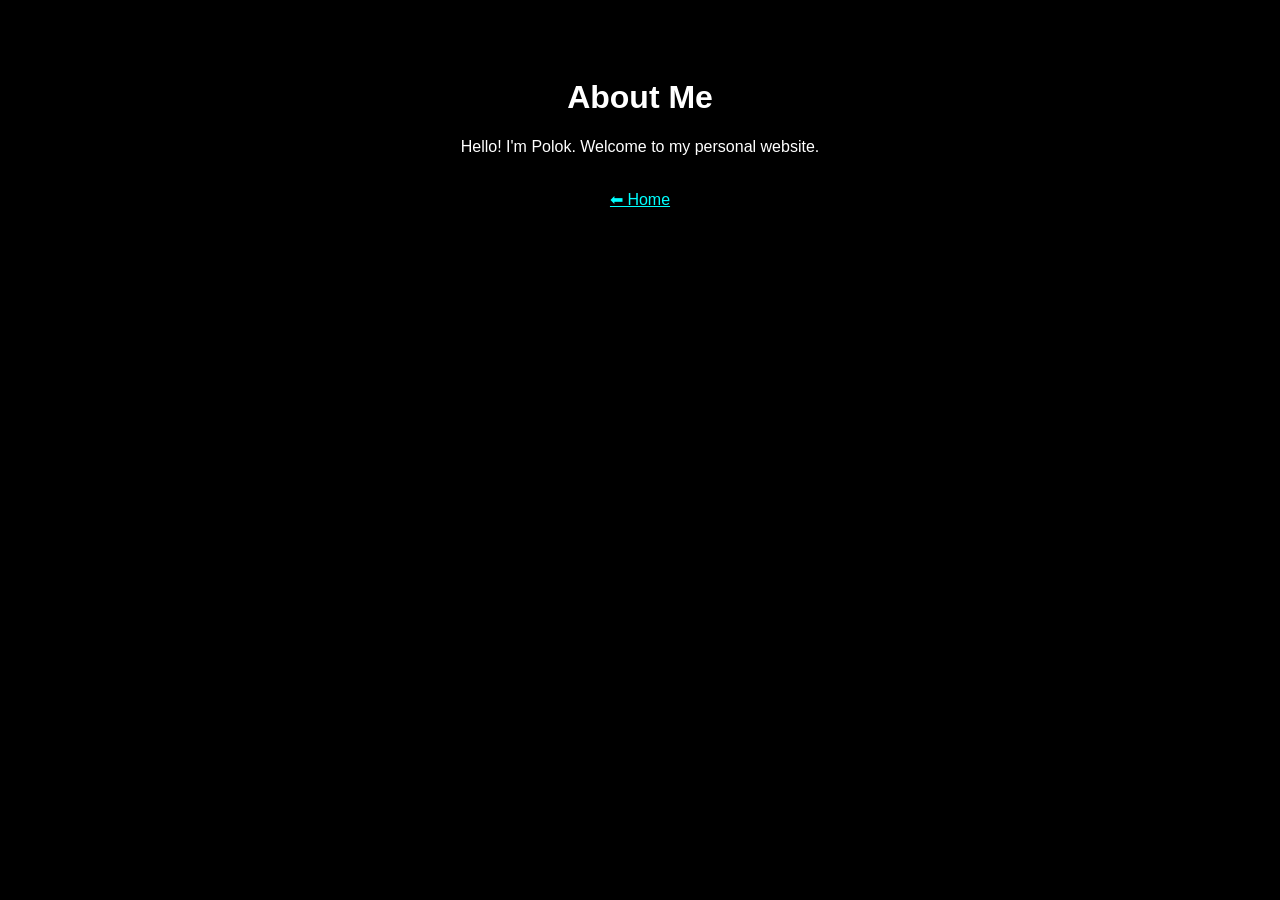
==== about.html @ 1d71f605 "Add files via upload" ====
<!DOCTYPE html>
<html>
<head>

<title>About</title>

<style>

body{
background:black;
color:white;
font-family:Arial;
text-align:center;
padding:50px;
}

a{
color:cyan;
}

</style>

</head>
<body>

<h1>About Me</h1>

<p>
Hello!
I'm Polok.
Welcome to my personal website.
</p>

<br>

<a href="index.html">
⬅ Home
</a>

</body>
</html>
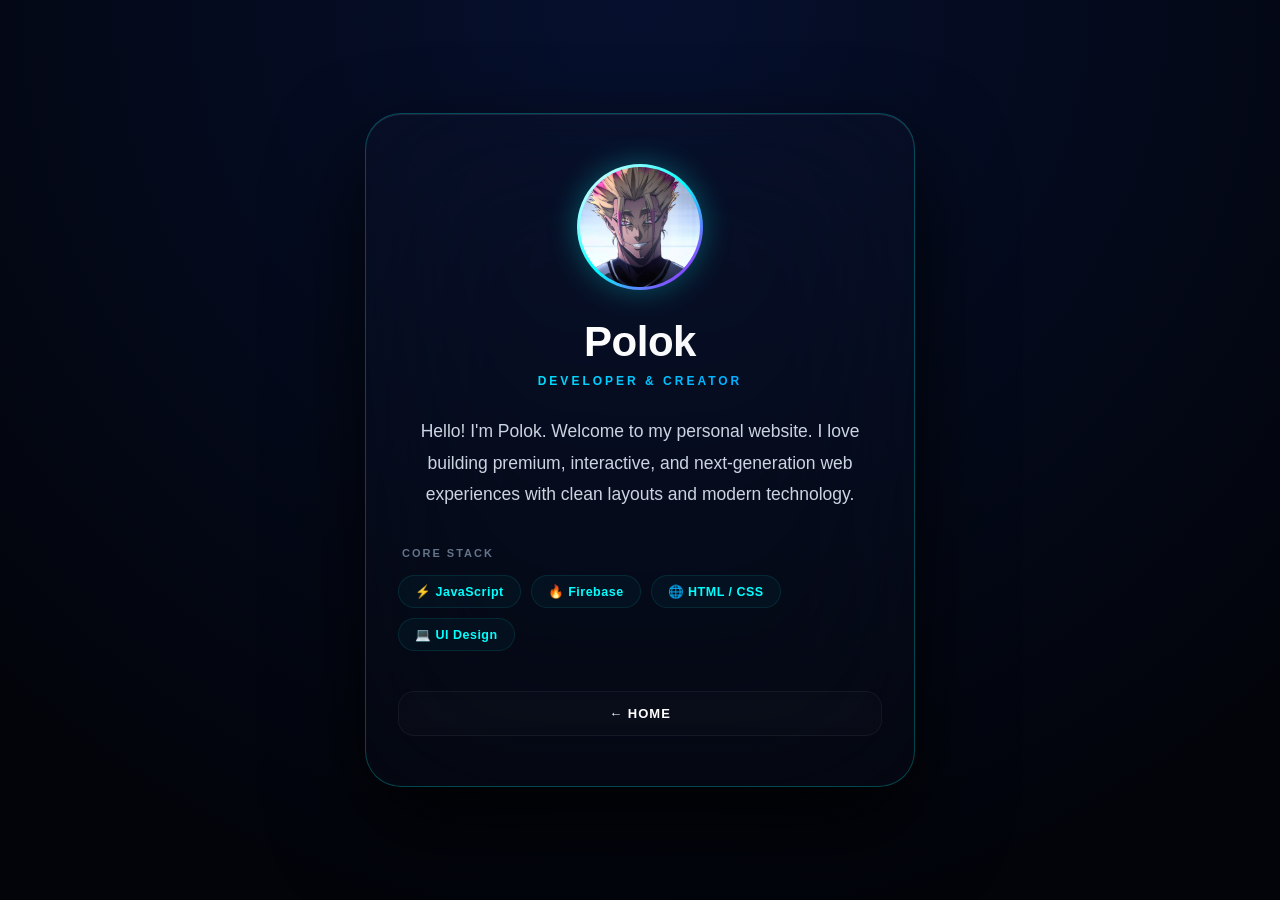
==== commit 81b86baf: "Add files via upload" ====
--- a/about.html
+++ b/about.html
@@ -1,41 +1,218 @@
 <!DOCTYPE html>
-<html>
+<html lang="en">
 <head>
-
-<title>About</title>
+<meta charset="UTF-8">
+<meta name="viewport" content="width=device-width, initial-scale=1.0, maximum-scale=1.0, user-scalable=no">
+<title>About Me</title>
 
 <style>
-
-body{
-background:black;
-color:white;
-font-family:Arial;
-text-align:center;
-padding:50px;
-}
-
-a{
-color:cyan;
-}
-
+:root {
+    --neon-cyan: #00ffff;
+    --neon-blue: #008cff;
+    --neon-purple: #bd00ff;
+    --bg-dark: #02040a;
+    /* একদম মিনিমাম ওপাসিটি দিয়ে আল্ট্রা-ট্রান্সপারেন্ট করা হয়েছে */
+    --card-bg: rgba(255, 255, 255, 0.01);
+    --border-glow: rgba(0, 255, 255, 0.25);
+}
+
+body {
+    background: radial-gradient(circle at 50% 0%, #06102e 0%, var(--bg-dark) 85%);
+    color: #f1f5f9;
+    font-family: -apple-system, BlinkMacSystemFont, 'Segoe UI', Roboto, Helvetica, Arial, sans-serif;
+    margin: 0;
+    padding: 30px 16px;
+    display: flex;
+    justify-content: center;
+    align-items: center;
+    min-height: 100vh;
+    box-sizing: border-box;
+    -webkit-font-smoothing: antialiased;
+}
+
+/* Hyper-Transparent Crystal Glassmorphism Card */
+.about-card {
+    background: var(--card-bg);
+    border: 1px solid var(--border-glow);
+    /* ব্লার ইফেক্ট সর্বোচ্চ লেভেলে রাখা হয়েছে যেন কন্টেন্ট রিডিবল থাকে */
+    backdrop-filter: blur(80px);
+    -webkit-backdrop-filter: blur(80px);
+    border-radius: 36px;
+    padding: 50px 32px;
+    max-width: 550px;
+    width: 100%;
+    box-shadow: 0 40px 90px rgba(0, 0, 0, 0.8), 
+                inset 0 1px 1px rgba(255, 255, 255, 0.1);
+    text-align: center;
+    position: relative;
+    transition: transform 0.4s cubic-bezier(0.175, 0.885, 0.32, 1.275), box-shadow 0.4s, border-color 0.4s;
+    box-sizing: border-box;
+}
+
+@media (hover: hover) {
+    .about-card:hover {
+        transform: translateY(-8px) scale(1.01);
+        border-color: var(--neon-cyan);
+        box-shadow: 0 45px 80px rgba(0, 255, 255, 0.12), inset 0 1px 2px rgba(0, 255, 255, 0.2);
+    }
+}
+
+/* Glowing Avatar Container */
+.avatar-suite {
+    width: 120px;
+    height: 120px;
+    margin: 0 auto 28px auto;
+    border-radius: 50%;
+    padding: 3px;
+    background: linear-gradient(135deg, #ffffff, var(--neon-cyan), var(--neon-purple));
+    box-shadow: 0 0 30px rgba(0, 255, 255, 0.3);
+    display: flex;
+    justify-content: center;
+    align-items: center;
+    background-color: #030712;
+}
+
+.avatar-suite img {
+    width: 100%;
+    height: 100%;
+    object-fit: cover;
+    border-radius: 50%;
+}
+
+.about-card h1 {
+    font-size: clamp(32px, 6vw, 42px);
+    font-weight: 900;
+    letter-spacing: -0.5px;
+    margin: 0 0 8px 0;
+    color: #ffffff;
+    background: linear-gradient(135deg, #ffffff 40%, #e2e8f0 100%);
+    -webkit-background-clip: text;
+    -webkit-text-fill-color: transparent;
+}
+
+.about-card .subtitle {
+    font-size: 12px;
+    font-weight: 800;
+    text-transform: uppercase;
+    letter-spacing: 3px;
+    background: linear-gradient(135deg, var(--neon-cyan), var(--neon-blue));
+    -webkit-background-clip: text;
+    -webkit-text-fill-color: transparent;
+    margin-bottom: 28px;
+}
+
+.about-card p {
+    font-size: clamp(15px, 3.2vw, 17.5px);
+    line-height: 1.8;
+    color: #cbd5e1;
+    margin: 0 0 36px 0;
+    font-weight: 400;
+}
+
+/* Premium Badges Grid */
+.skills-wrapper {
+    text-align: left;
+    margin-bottom: 40px;
+}
+
+.skills-heading {
+    font-size: 11px;
+    font-weight: 800;
+    text-transform: uppercase;
+    letter-spacing: 2px;
+    color: #64748b;
+    margin-bottom: 16px;
+    padding-left: 4px;
+}
+
+.skills-capsules {
+    display: flex;
+    flex-wrap: wrap;
+    gap: 10px;
+}
+
+.capsule {
+    background: rgba(0, 255, 255, 0.03);
+    border: 1px solid rgba(0, 255, 255, 0.1);
+    padding: 8px 16px;
+    border-radius: 30px;
+    font-size: 12.5px;
+    font-weight: 700;
+    color: var(--neon-cyan);
+    letter-spacing: 0.5px;
+    transition: all 0.25s;
+}
+
+@media (hover: hover) {
+    .capsule:hover {
+        background: #00ffff;
+        color: #02040a;
+        box-shadow: 0 0 20px rgba(0, 255, 255, 0.4);
+        border-color: #00ffff;
+    }
+}
+
+/* 100% Invisible Background Button till Hover */
+.home-link {
+    display: inline-flex;
+    align-items: center;
+    justify-content: center;
+    padding: 14px 32px;
+    background: rgba(255, 255, 255, 0.01);
+    color: white;
+    text-decoration: none;
+    border-radius: 16px;
+    font-weight: 800;
+    font-size: 13px;
+    text-transform: uppercase;
+    letter-spacing: 1px;
+    border: 1px solid rgba(255, 255, 255, 0.05);
+    backdrop-filter: blur(10px);
+    -webkit-backdrop-filter: blur(10px);
+    transition: all 0.25s cubic-bezier(0.4, 0, 0.2, 1);
+    cursor: pointer;
+    -webkit-tap-highlight-color: transparent;
+    width: 100%;
+    box-sizing: border-box;
+}
+
+.home-link:hover, .home-link:active {
+    background: #ffffff;
+    color: #000000;
+    border-color: #ffffff;
+    box-shadow: 0 0 30px rgba(255, 255, 255, 0.5);
+}
 </style>
-
 </head>
 <body>
 
-<h1>About Me</h1>
-
-<p>
-Hello!
-I'm Polok.
-Welcome to my personal website.
-</p>
-
-<br>
-
-<a href="index.html">
-⬅ Home
-</a>
+<div class="about-card">
+    
+    <div class="avatar-suite">
+        <img src="profile.jpg" alt="Polok">
+    </div>
+
+    <h1>Polok</h1>
+    <div class="subtitle">Developer & Creator</div>
+    
+    <p>
+        Hello! I'm Polok. Welcome to my personal website. I love building premium, interactive, and next-generation web experiences with clean layouts and modern technology.
+    </p>
+
+    <div class="skills-wrapper">
+        <div class="skills-heading">Core Stack</div>
+        <div class="skills-capsules">
+            <span class="capsule">⚡ JavaScript</span>
+            <span class="capsule">🔥 Firebase</span>
+            <span class="capsule">🌐 HTML / CSS</span>
+            <span class="capsule">💻 UI Design</span>
+        </div>
+    </div>
+
+    <a href="index.html" class="home-link">
+        ← Home
+    </a>
+</div>
 
 </body>
 </html>
